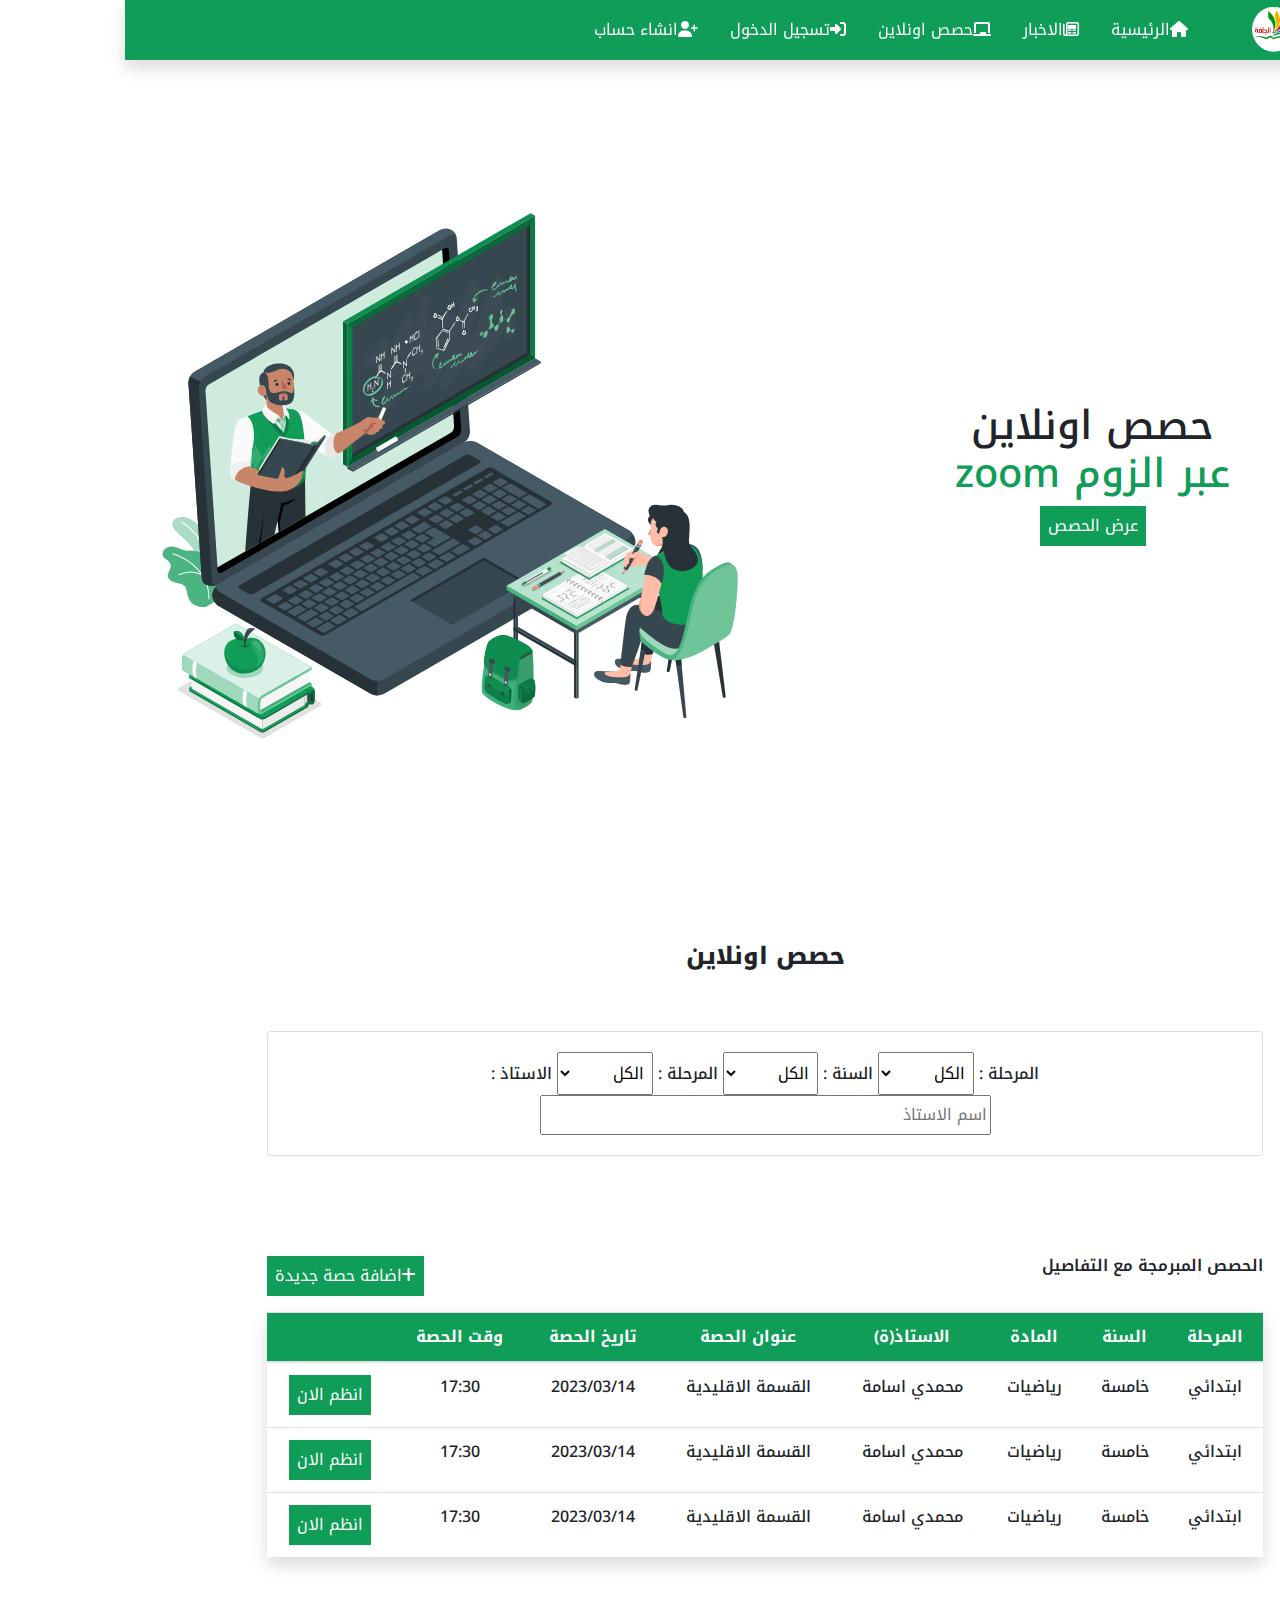
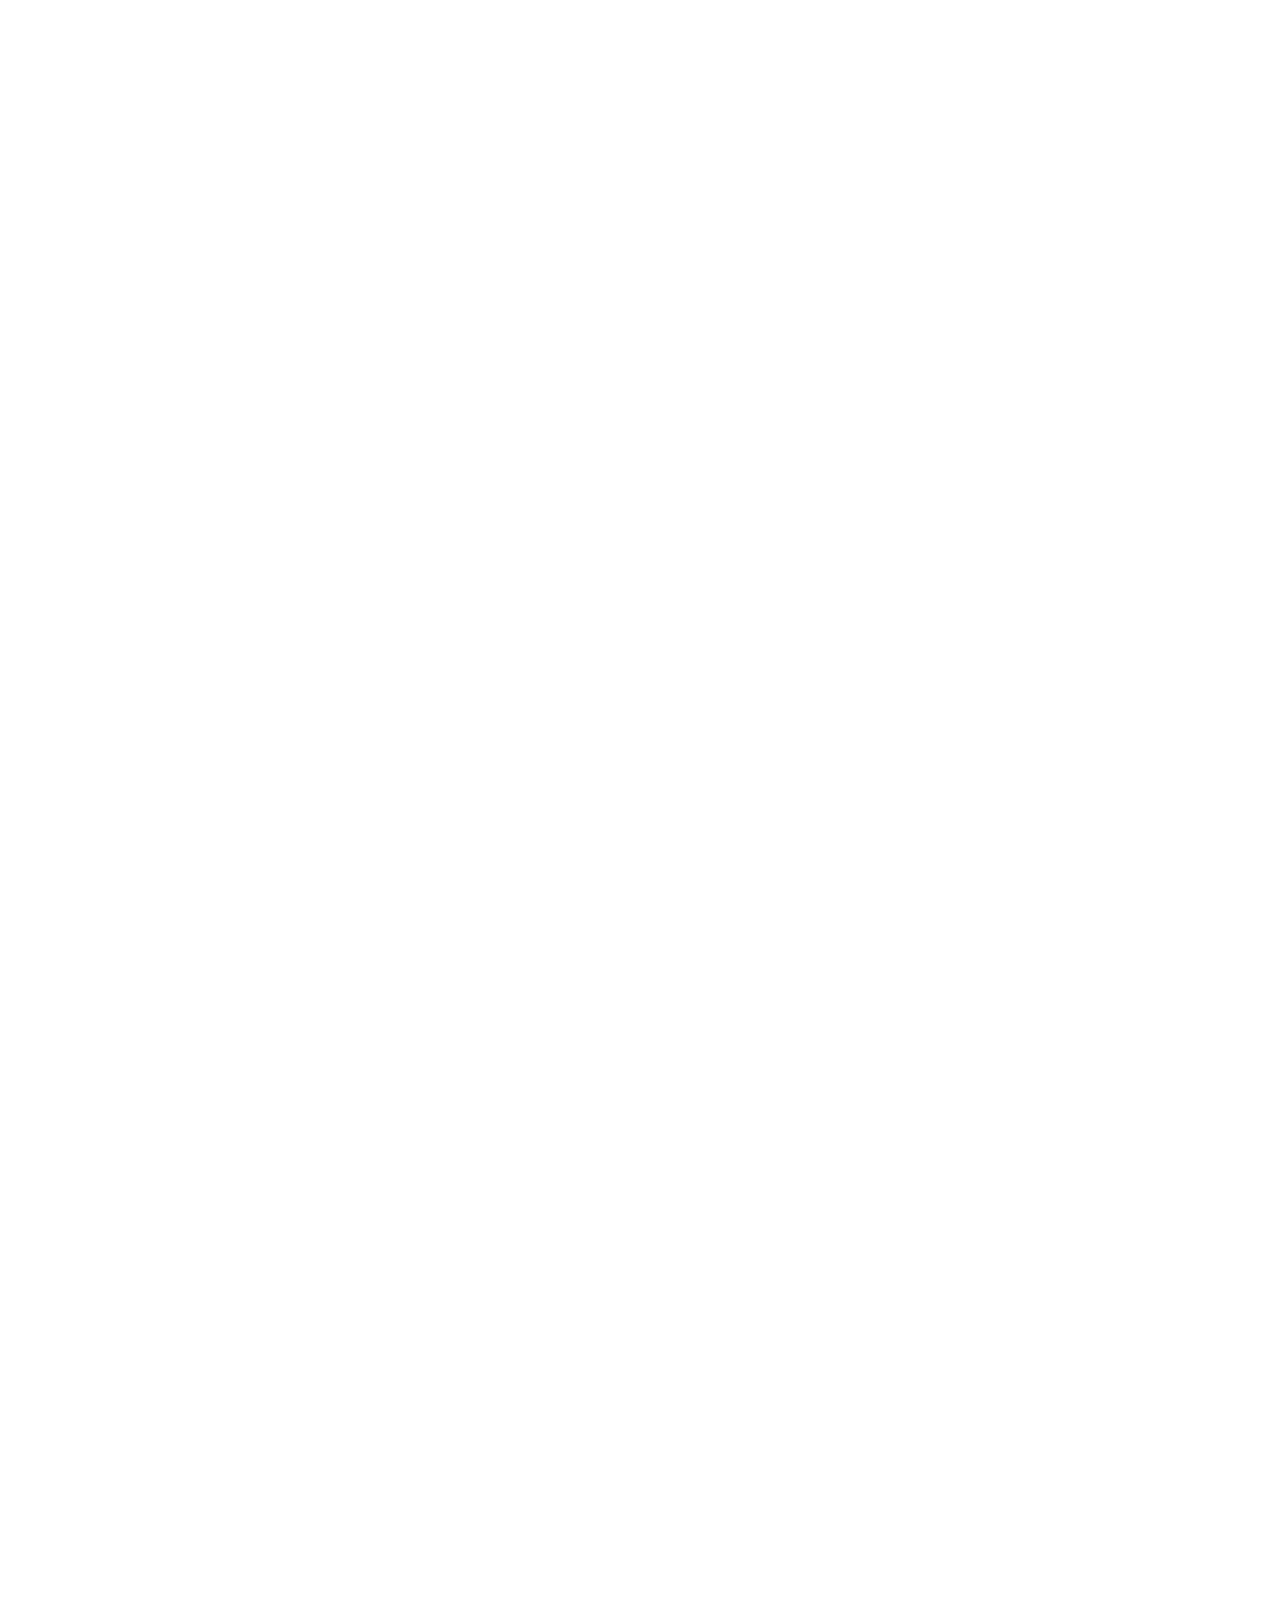
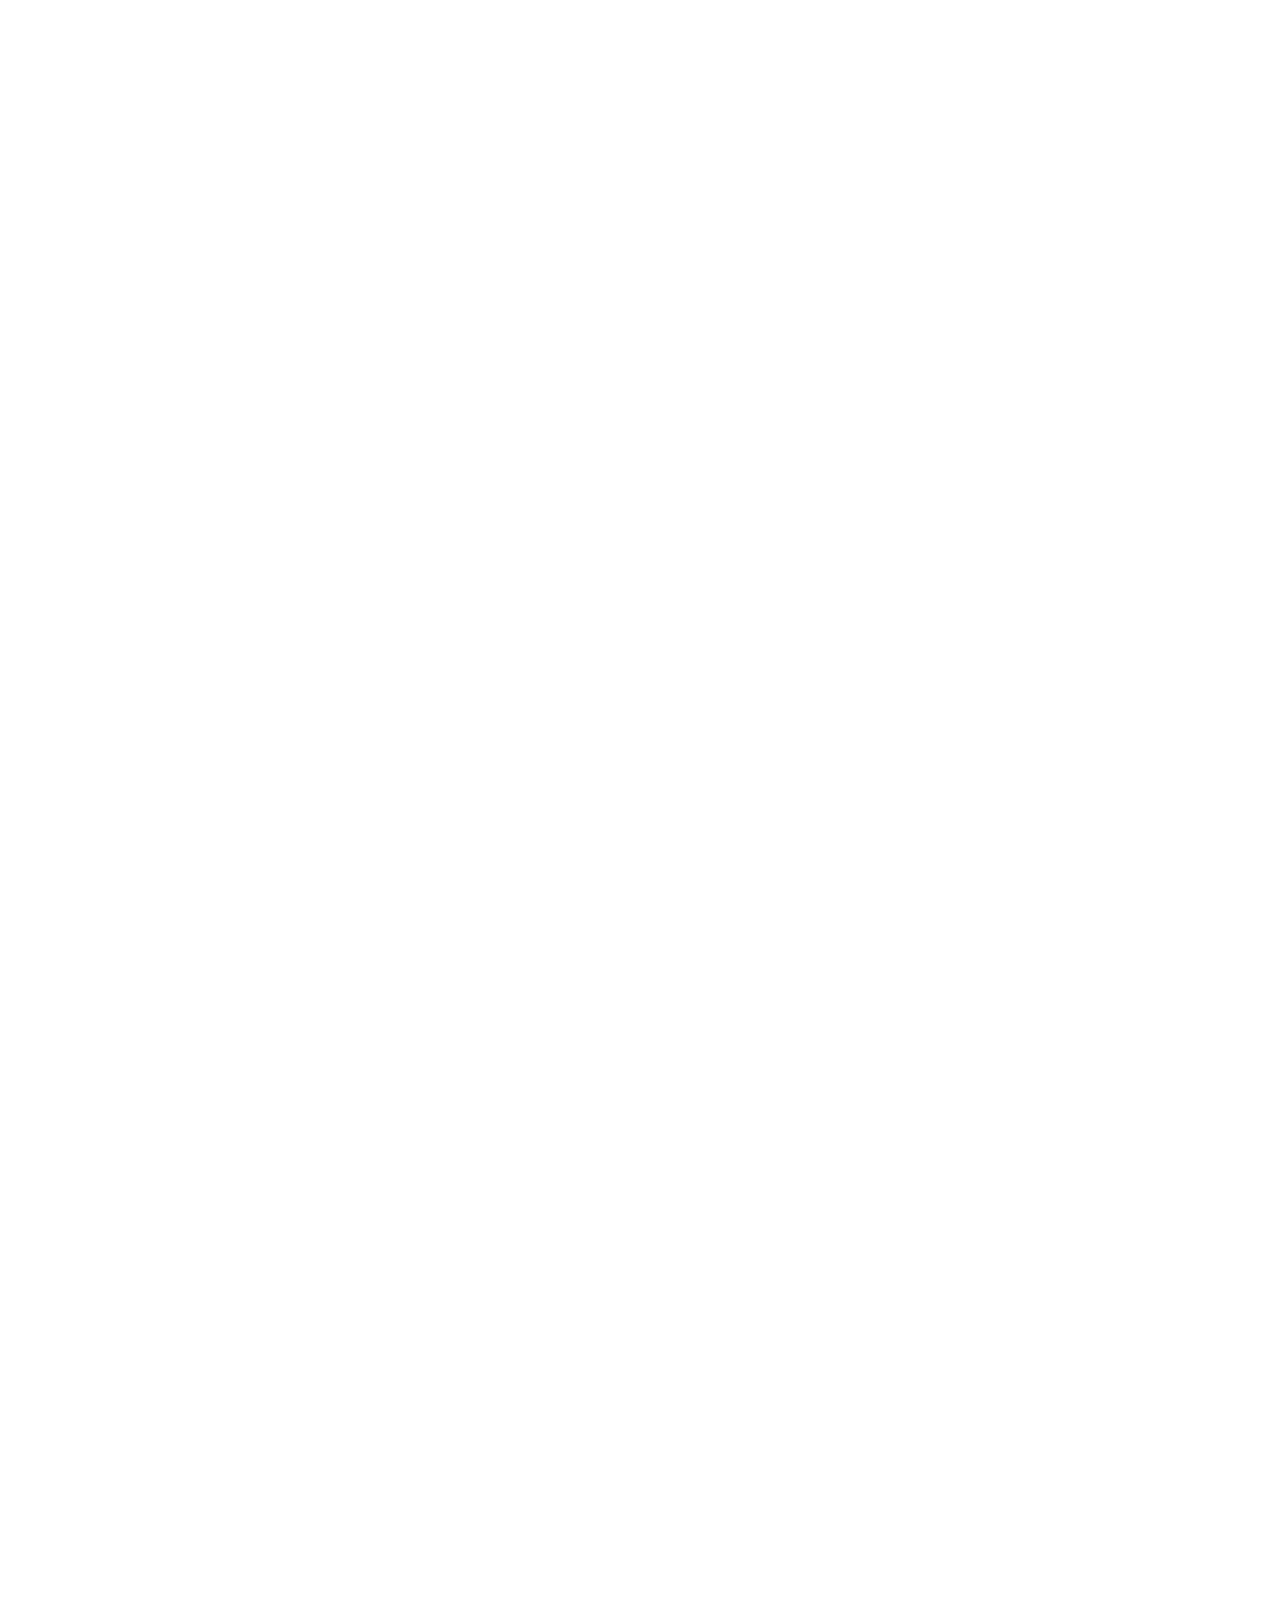
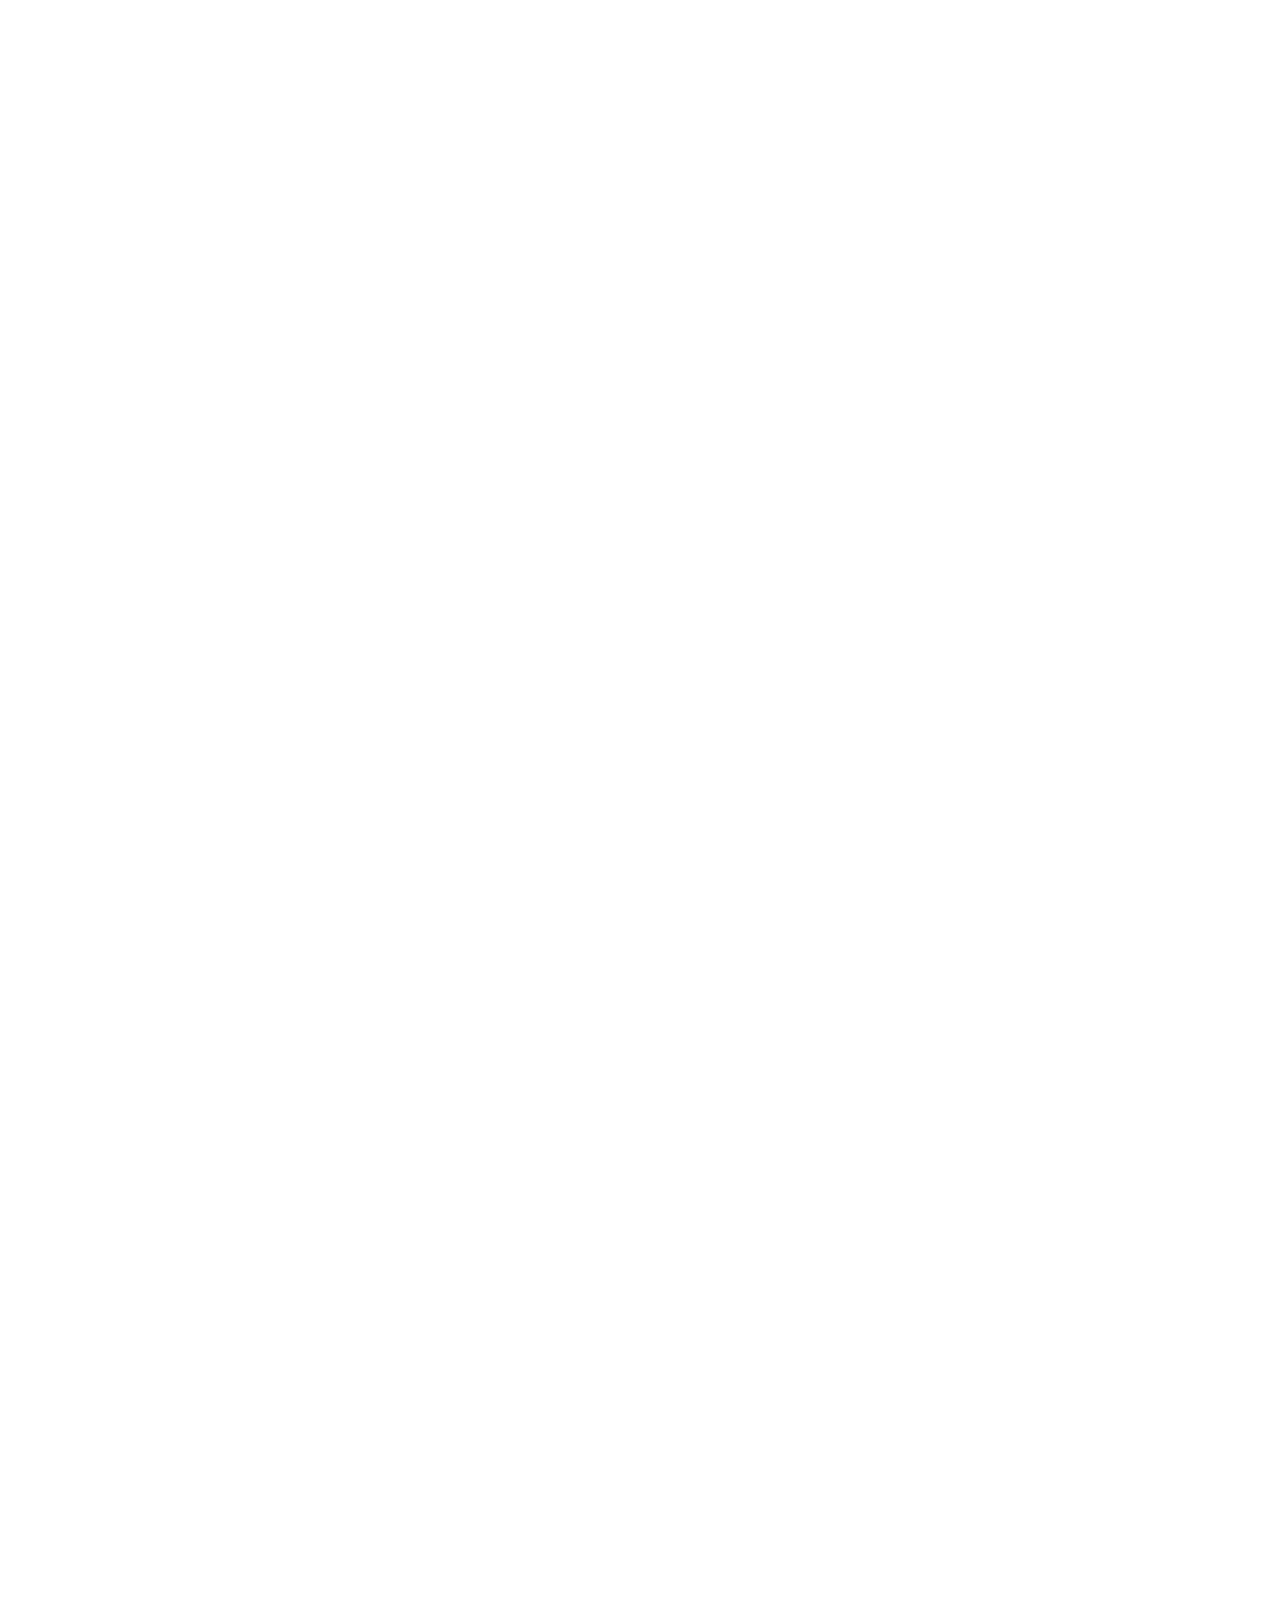
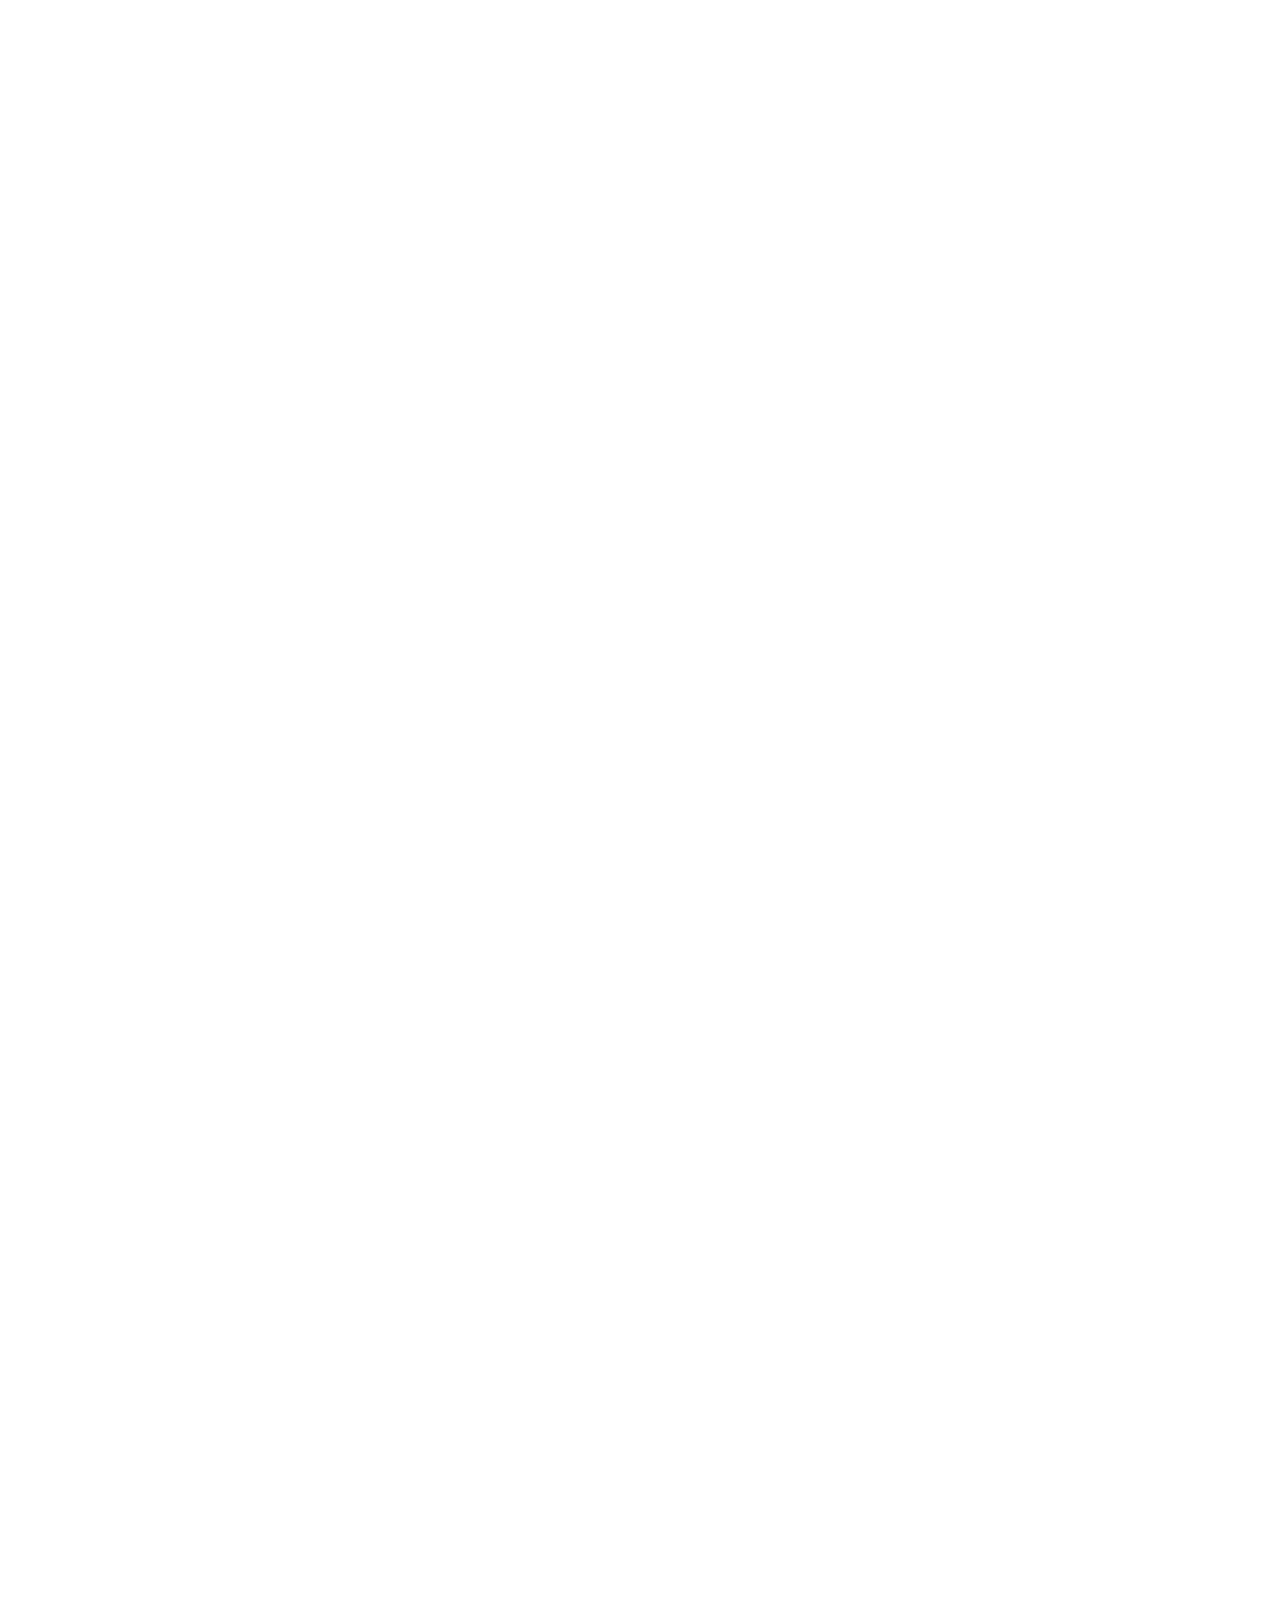
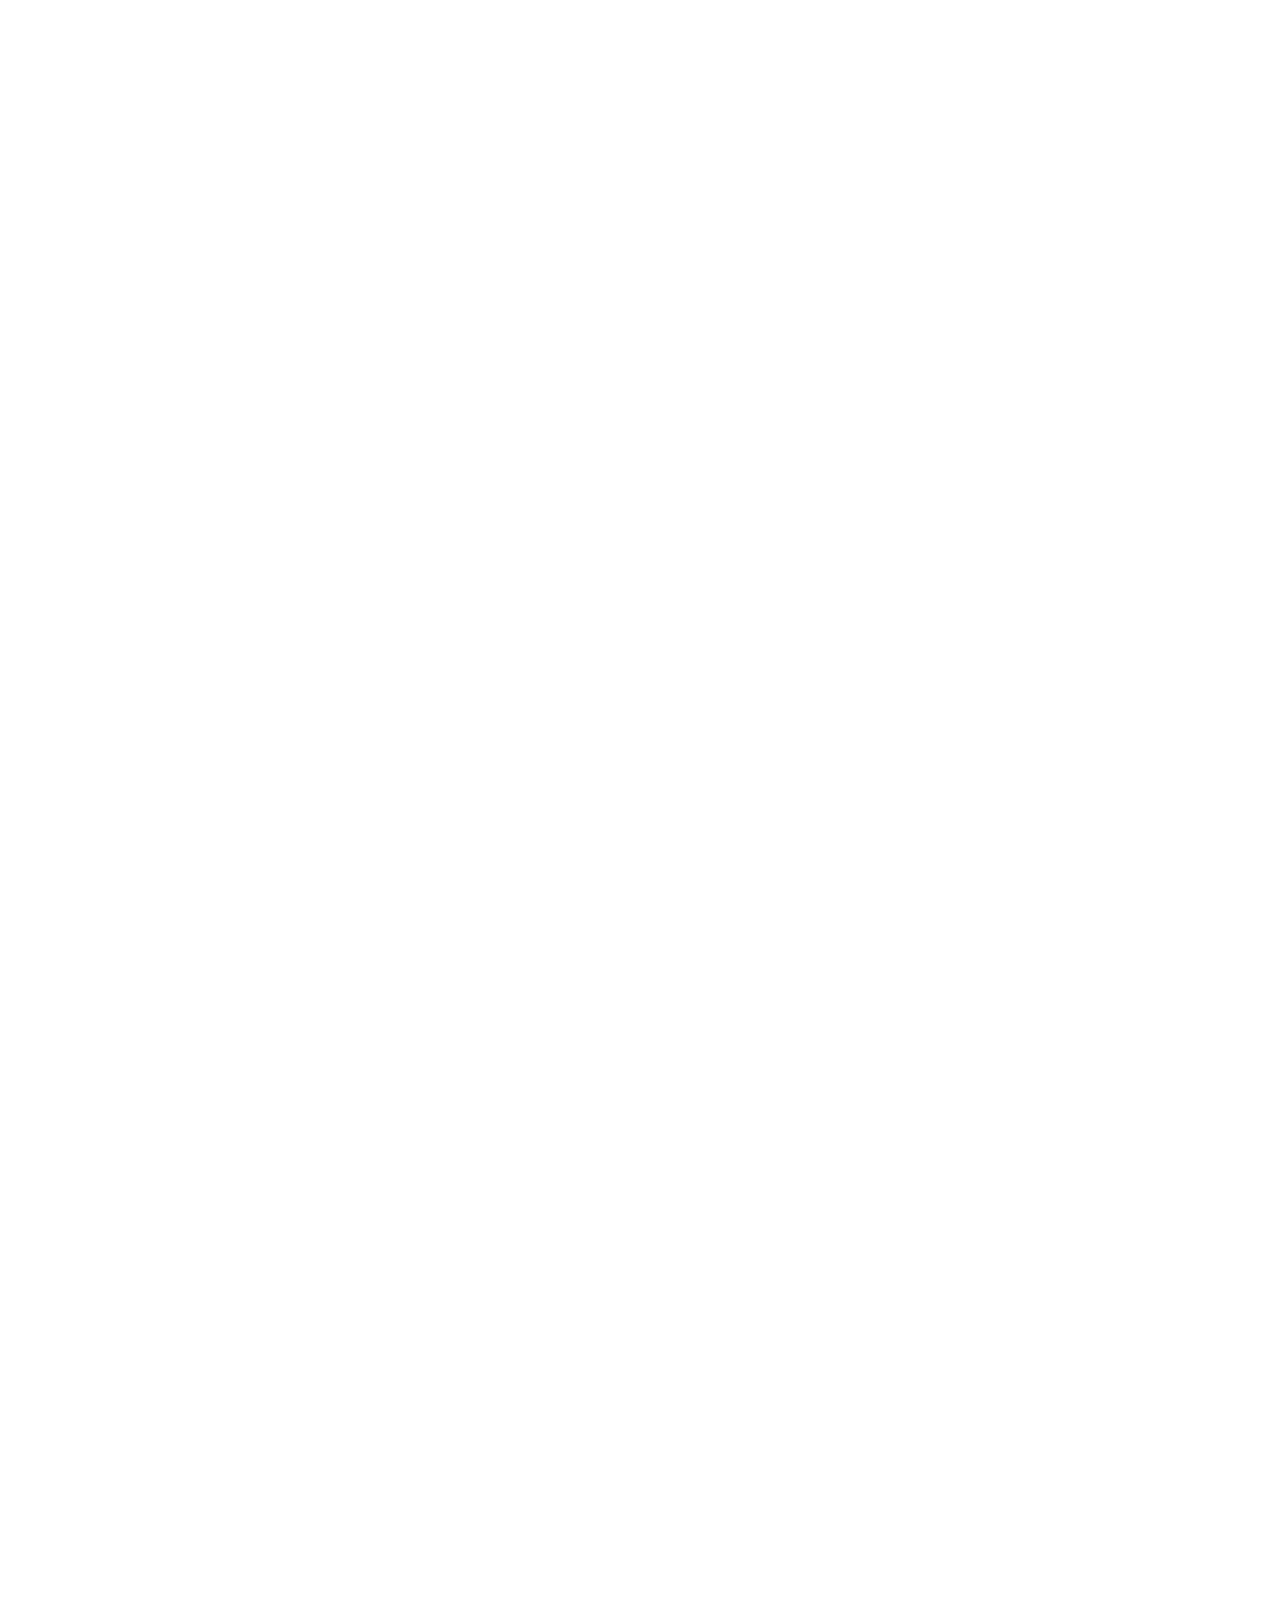
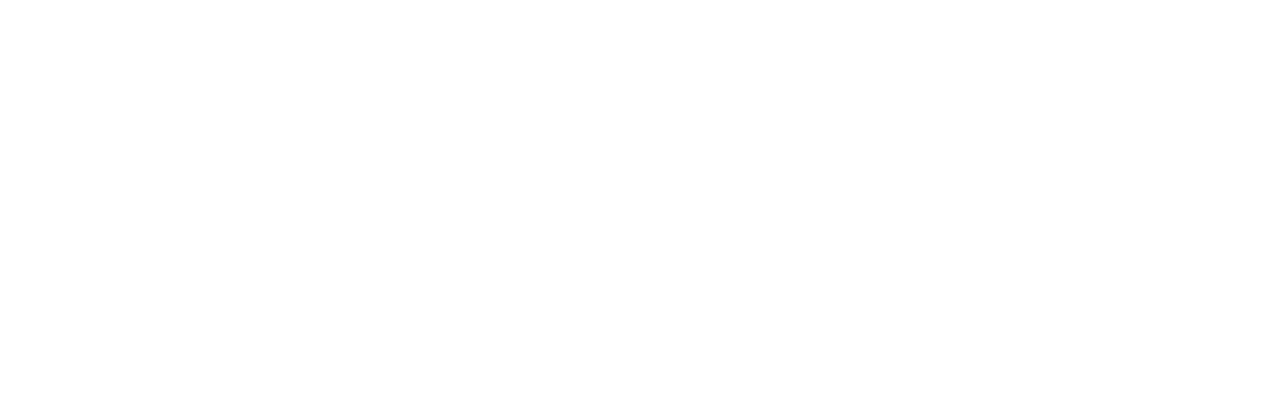
==== index.html @ d33f6993 "first commit" ====
<!DOCTYPE html>
<html dir="rtl" lang="ar">
<head>
    <meta charset="UTF-8">
    <meta http-equiv="X-UA-Compatible" content="IE=edge">
    <meta name="viewport" content="width=device-width, initial-scale=1.0">
    <title>تسجيل الدخول | الجلفة للدراسة</title>
    <link rel="stylesheet" href="css/bootstrap.min.css">
    <link rel="stylesheet" href="css/style.css">
    <link rel="stylesheet" href="css/all.min.css">
    <link rel="icon" href="img/logo-sm.png">
    <link rel="preconnect" href="https://fonts.googleapis.com">
    <link rel="preconnect" href="https://fonts.gstatic.com" crossorigin>
<link href="https://fonts.googleapis.com/css2?family=Noto+Kufi+Arabic:wght@300;400;600;700;800&family=Tilt+Neon&display=swap" rel="stylesheet">
    </head>
<body>

  <!--navbar-->
  <nav class="navbar navbar-expand-md sticky-top fixed-top shadow text-white">
    <div class="container">
      <a class="navbar-brand" href="#"><img src="img/logo-sm.png" width="60" height="50" alt="الجلفة للدراسة"></a>
      <button class="navbar-toggler" type="button" data-toggle="collapse" data-target="#navbarNav" aria-controls="navbarNav" aria-expanded="false" aria-label="Toggle navigation">
        <i class="fa-solid fa-bars"></i>
      </button>
      <div class="collapse navbar-collapse " id="navbarNav">
          <ul class="navbar-nav">
            <li class="nav-item active m-2">
                <a class="nav-link" href="#"><i class="fa-solid fa-house"></i>الرئيسية </a>
            </li>
            <li class="nav-item m-2">
                <a class="nav-link" href="#"><i class="fa-regular fa-newspaper"></i>الاخبار</a>
            </li>
            <li class="nav-item m-2">
                <a class="nav-link" href="index.html"><i class="fa-solid fa-chalkboard"></i>حصص اونلاين</a>
            </li>
            <li class="nav-item m-2">
                <a class="nav-link" href="#"><i class="fa-solid fa-right-to-bracket"></i>تسجيل الدخول</a>
            </li>
            <li class="nav-item m-2">
                <a class="nav-link" href="#"><i class="fa-solid fa-user-plus"></i>انشاء حساب</a>
            </li>   
          </ul>
      </div>
    </div>
  </nav>
  
  <!--firt-page-->  
  <div class="online-corses">
    <div class="row">
      <div class="content col-md-6 text-center">
        <h1>حصص اونلاين <br><span>عبر الزوم zoom</span></h1>
        <h4></h4>
        <button class="btn">عرض الحصص</button>
      </div>
      <div class="image col-md-6">
        <img src="img/Online learning-amico (2).svg" alt="">
      </div>
    </div>
  </div>


<!--Zoom class schedule-->  
  <div class="container bg-white col-xl-10 col-sm-12">
    <div class="container">
      <br>
       <!-- <div class="v">
          <label for="type" class="bold">المرحلة :</label>
        <div class="dropdown">
      <a class="btn btn-secondary dropdown-toggle" href="#" role="button" id="dropdownMenuLink" data-toggle="dropdown" aria-haspopup="true" aria-expanded="false">
        المرحلة :
      </a>
      <div class="dropdown-menu" aria-labelledby="dropdownMenuLink">
        <a class="dropdown-item" href="#">ابتدائي</a>
        <a class="dropdown-item" href="#">متوسط</a>
        <a class="dropdown-item" href="#">ثانوي</a>
      </div>
        </div>
        </div>
        <label for="type" class="bold">السنة :</label>
        <div class="dropdown">
      <a class="btn btn-secondary dropdown-toggle" href="#" role="button" id="dropdownMenuLink" data-toggle="dropdown" aria-haspopup="true" aria-expanded="false">
        السنة
      </a>
      <div class="dropdown-menu" aria-labelledby="dropdownMenuLink">
        <a class="dropdown-item" href="#">اولى</a>
        <a class="dropdown-item" href="#">ثانية</a>
        <a class="dropdown-item" href="#">ثالثة</a>
        <a class="dropdown-item" href="#">رابعة</a>
        <a class="dropdown-item" href="#">خامسة</a>
      </div>
        </div>
        <label for="type" class="bold">المادة :</label>
       <div class="dropdown">
      <a class="btn btn-secondary dropdown-toggle" href="#" role="button" id="dropdownMenuLink" data-toggle="dropdown" aria-haspopup="true" aria-expanded="false">
        المادة
      </a>
      <div class="dropdown-menu" aria-labelledby="dropdownMenuLink">
        <a class="dropdown-item" href="#">لغة عربية</a>
        <a class="dropdown-item" href="#">رياضيات</a>
        <a class="dropdown-item" href="#">علوم طبيعية</a>
        <a class="dropdown-item" href="#">فيزياء</a>
        <a class="dropdown-item" href="#">فرنسية</a>
        <a class="dropdown-item" href="#">انجليزية</a>
        <a class="dropdown-item" href="#">اجتماعيات</a>
        <a class="dropdown-item" href="#">تربية اسلامية</a>
        <a class="dropdown-item" href="#">تربية مدنية</a>
        <a class="dropdown-item" href="#">اعلام الي</a>
        <a class="dropdown-item" href="#">رسم</a>
        <a class="dropdown-item" href="#">موسيقى</a>
      </div>-->
       <div class="filter">
      <h4 class="title text-center">حصص اونلاين</h4>
  <div class="card card-no-hover text-center no-shadow border-green">
    <div class="card-body">
      <label class="bold" for="type">المرحلة :</label><!--dropup-->
      <select class="dropdown bootstrap-select  p-1" style="width: 10%;">
        <option value="all" selected>الكل</option>
        <option value="1">ابتدائي</option>
        <option value="2">متوسط</option>
        <option value="3">ثانوي</option>
      </select>
      <label class="bold" for="type">السنة :</label>
      <select class="dropdown bootstrap-select dropup p-1" style="width: 10%;">
        <option value="all" selected>الكل</option>
        <option value="1">اولى</option>
        <option value="2">ثانية</option>
        <option value="3">ثالثة</option>
        <option value="4">رابعة</option>
        <option value="5">خامسة</option>
      </select>
      <label class="bold" for="type">المرحلة :</label>
      <select class="dropdown bootstrap-select dropup p-1" style="width: 10%;">
        <option value="all" selected>الكل</option>
        <option value="1">لغة عربية</option>
        <option value="2">رياضيات</option>
        <option value="3">علوم طبيعية</option>
        <option value="">علوم فيزيائية</option>
        <option value="">لغة فرنسية</option>
        <option value="">لغة انجليزية</option>
        <option value="">اجتماعيات</option>
        <option value="">علوم اسلامية</option>
        <option value="">تربية مدنية</option>
        <option value="">اعلام الي</option>  
        <option value="">موسيقى</option>
        <option value="">رسم</option>
      </select>
      <label for="type">الاستاذ :</label>
      <input type="text" name="name" id="" placeholder="اسم الاستاذ" style="height: 40px;";>
    </div>
  </div>
 
  
  <div class="t-table justify-content-between">
     <h6 class="title2">الحصص المبرمجة مع التفاصيل</h6> 
     <a href="zoom-class.html"> <button class="btn" id="#btn"><i class="fa-solid fa-plus"></i>اضافة حصة جديدة</button></a>
  </div>
  <table class="table table-hover shadow text-center">
      <thead>
      <tr class="df">
        <th scope="col">المرحلة</th>
        <th scope="col">السنة</th>
        <th scope="col">المادة</th>
        <th scope="col">الاستاذ(ة)</th>
        <th scope="col">عنوان الحصة</th>
        <th scope="col">تاريخ الحصة</th>
        <th scope="col">وقت الحصة</th>
        <th scope="col"></th>
      </tr>
    </thead>
    <tbody>
      <tr>
        <td>ابتدائي</td>
        <td>خامسة</td>
        <td>رياضيات</td>
        <td>محمدي اسامة</td>
        <td>القسمة الاقليدية</td>
        <td>2023/03/14</td>
        <td>17:30</td>
        <td><button class="btn">انظم الان</button></td>
      </tr>
      <tr>
          <td>ابتدائي</td>
          <td>خامسة</td>
          <td>رياضيات</td>
          <td>محمدي اسامة</td>
          <td>القسمة الاقليدية</td>
          <td>2023/03/14</td>
          <td>17:30</td>
          <td><button class="btn">انظم الان</button></td>
      </tr>
      <tr>
        <td>ابتدائي</td>
        <td>خامسة</td>
        <td>رياضيات</td>
        <td>محمدي اسامة</td>
        <td>القسمة الاقليدية</td>
        <td>2023/03/14</td>
        <td>17:30</td>
        <td><button class="btn">انظم الان</button></td>
    </tr>
    </tbody>
  </table>
</div>
</div>




  <!--custom js file-->
    <script src="js/jquery-3.3.1.min.js"></script>
    <script src="js/popper.min.js"></script>
    <script src="js/bootstrap.min.js"></script>
</body>
</html>
---- css/style.css ----
:root{
    --main-color: rgb(15,157,88);
    
}

html,body{
    font-family: 'Noto Kufi Arabic', sans-serif;
   /* background-color:  rgb(236, 235, 235);*/
    font-size: 1rem;
    box-sizing: border-box;
    height: 10000px;
    scrollbar-color: var(--main-color);
    direction:rtl;
}


/*navbar*/

.navbar{
    background-color: var(--main-color);
    padding: 0;
}
.navbar .navbar-nav .nav-link{
    color: white;
    
}
.navbar .navbar-toggler{
    color: white;
    border-color: var(--main-color);
}
.navbar .navbar-toggler:focus{
    box-shadow: none;
}



.df{
    background-color: var(--main-color);
    color: white;
}

/*button*/
.btn{
    background-color: var(--main-color);
    text-align: center;
    color: white;
    padding: 7px;
    border-radius: 0%;
}
.btn:hover{
    color: white;
}


.t-table{
    display:flex;
    margin-bottom: 16px;
    margin-top: 100px;
}

.filter{
    text-align: right;
    font-weight: 500;
    padding-left: 5px;
    padding-right:5px ;
    min-height: calc(100vh - 72px);
}
.title{
    margin-top: 30px;
    margin-bottom: 40px;
    font-weight: 800;
}
.title2{
    font-weight: 600;
}
.card{
    margin-top: 60px;
}
.online-corses .row{
    background-color: white;
    min-height: calc(100vh - 72px);
    align-items: center;
}   
.form{
    text-align: right;
    
} 

span{
    color: var(--main-color);
}
.online-corses .row .image img{
    width: 600px;
    margin-left: 150px;
}
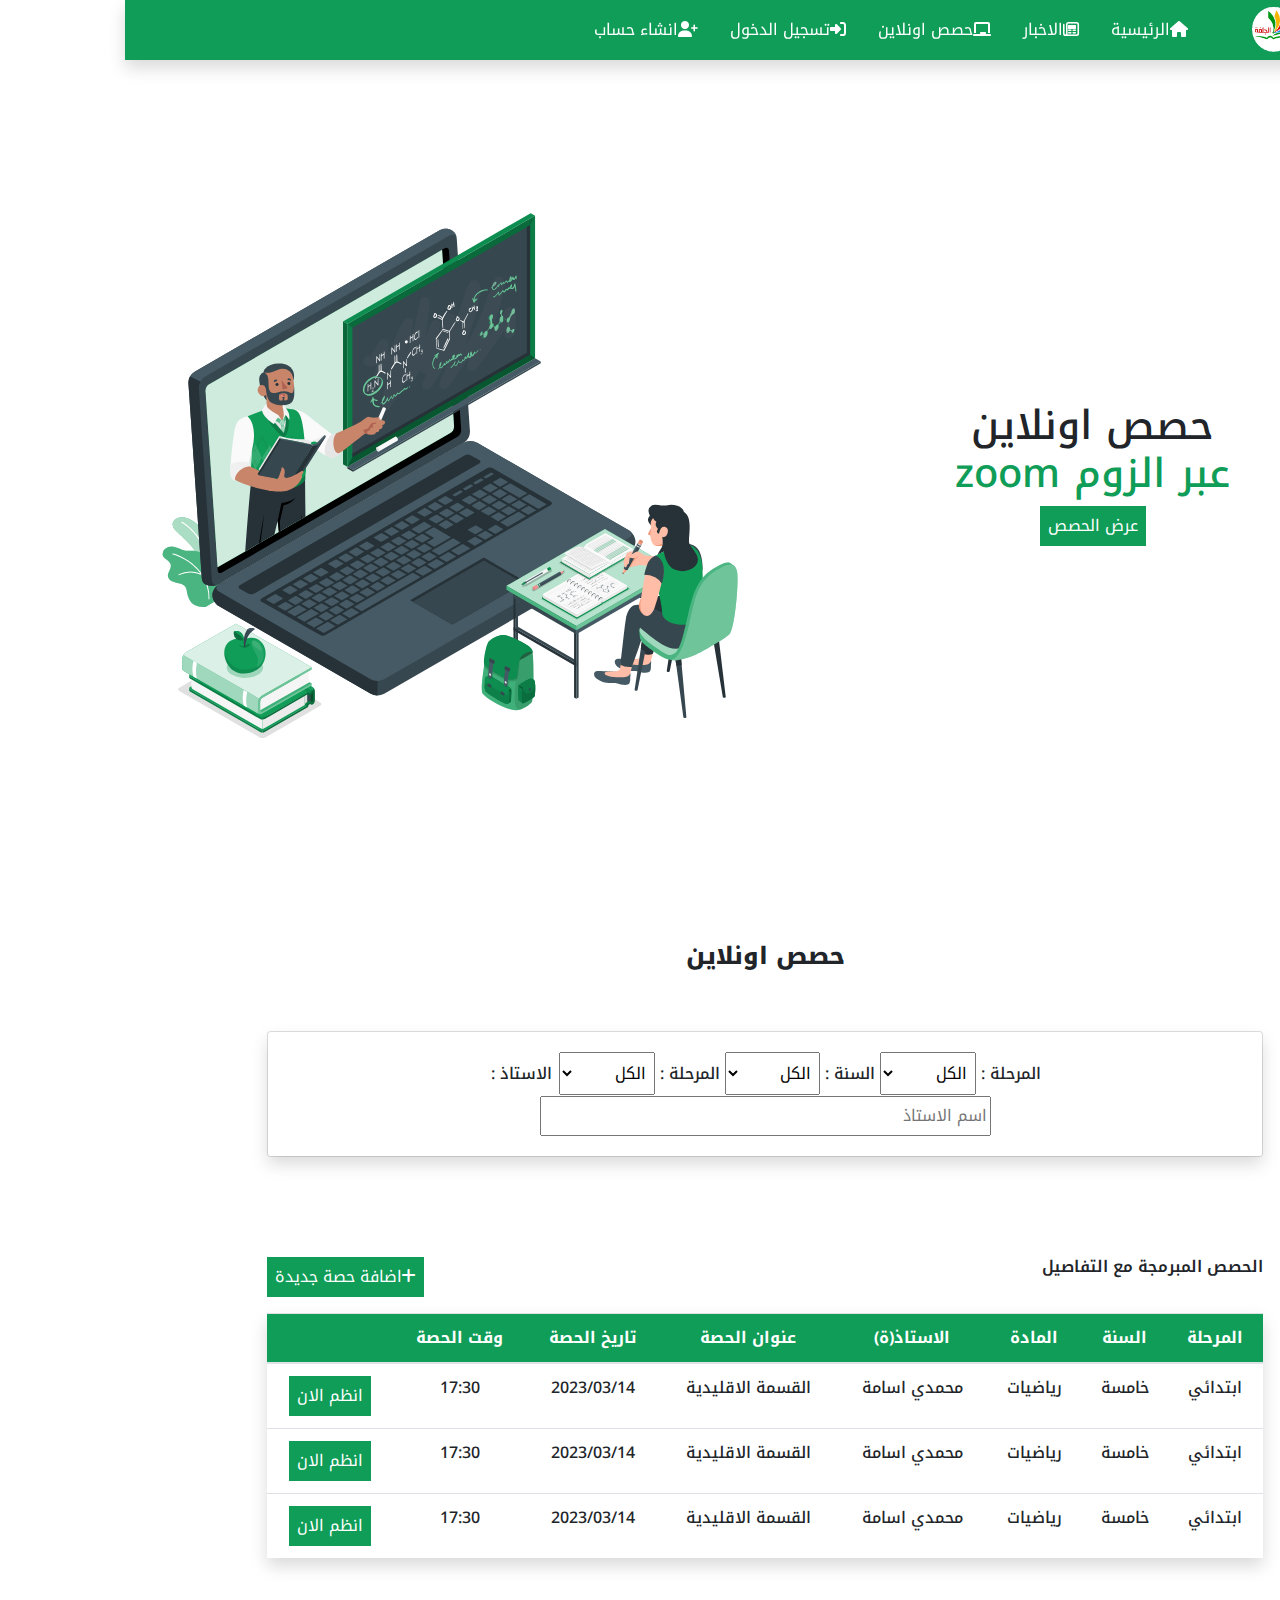
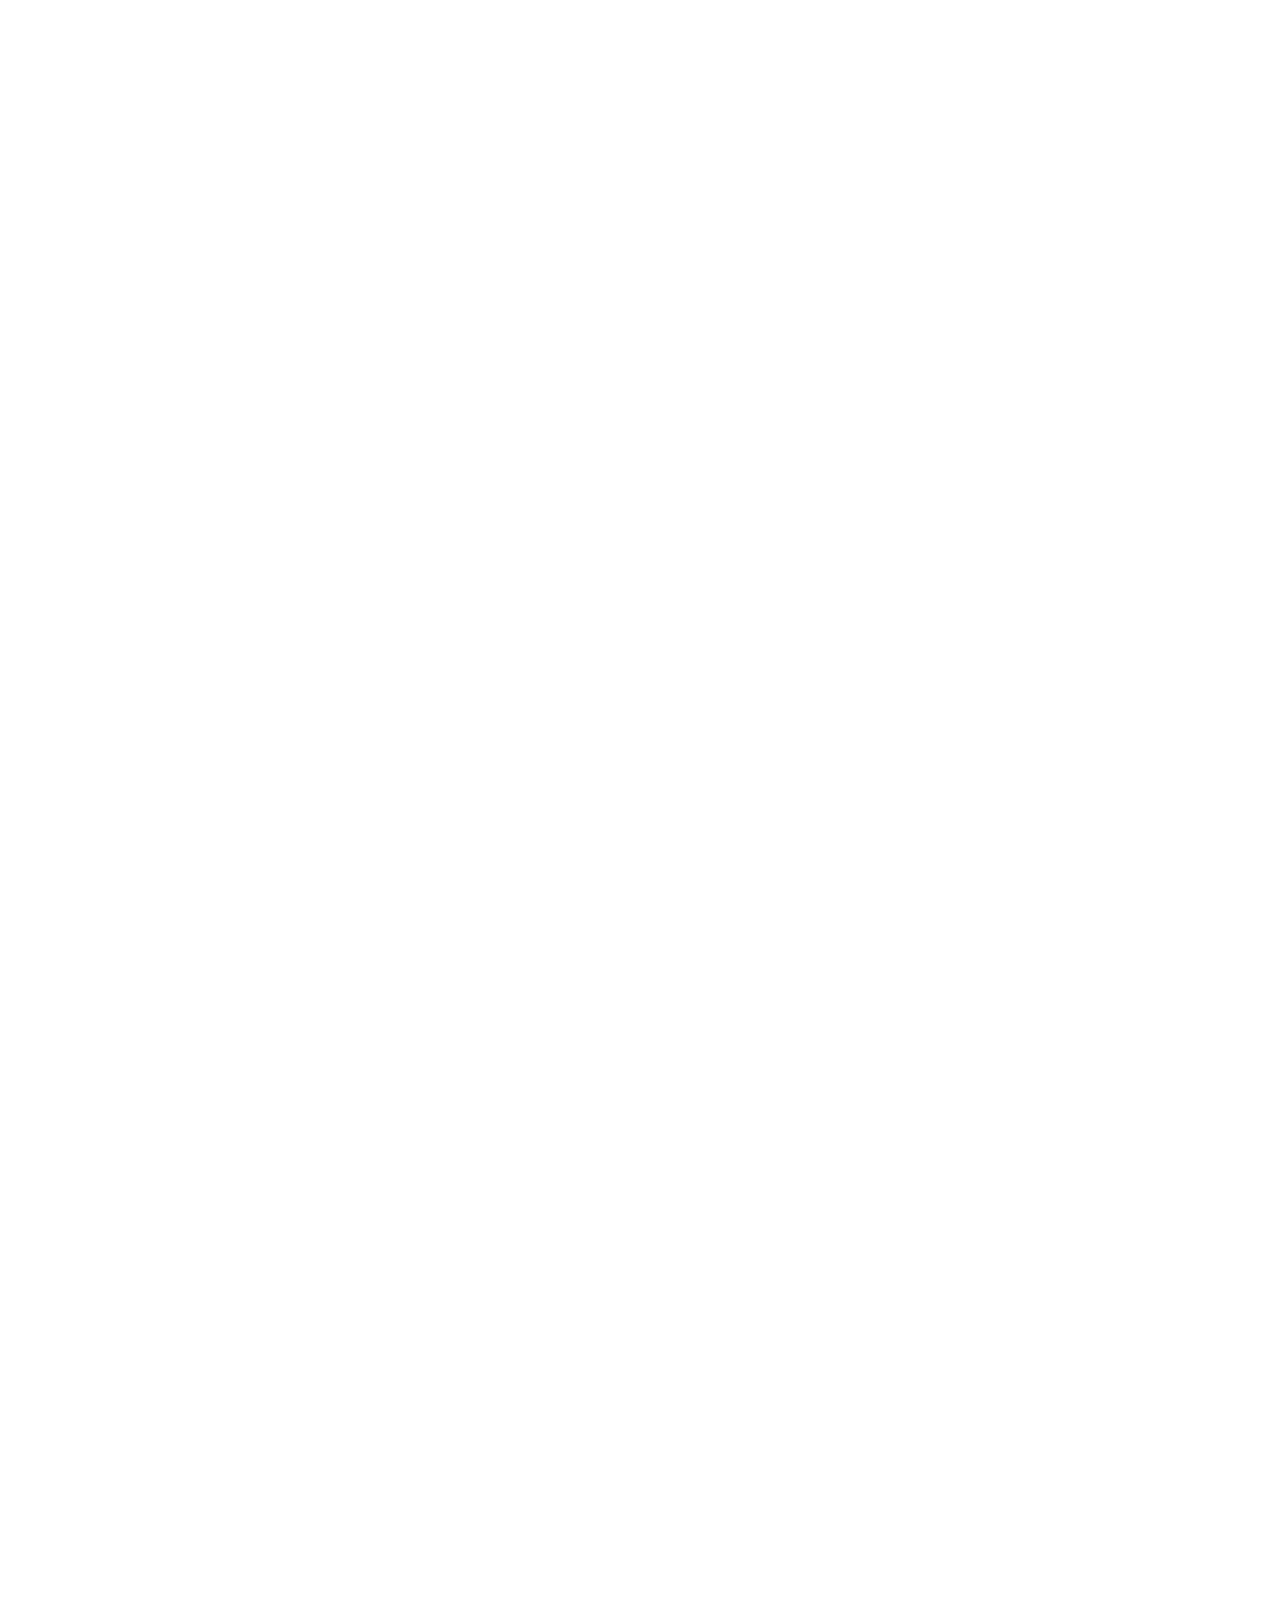
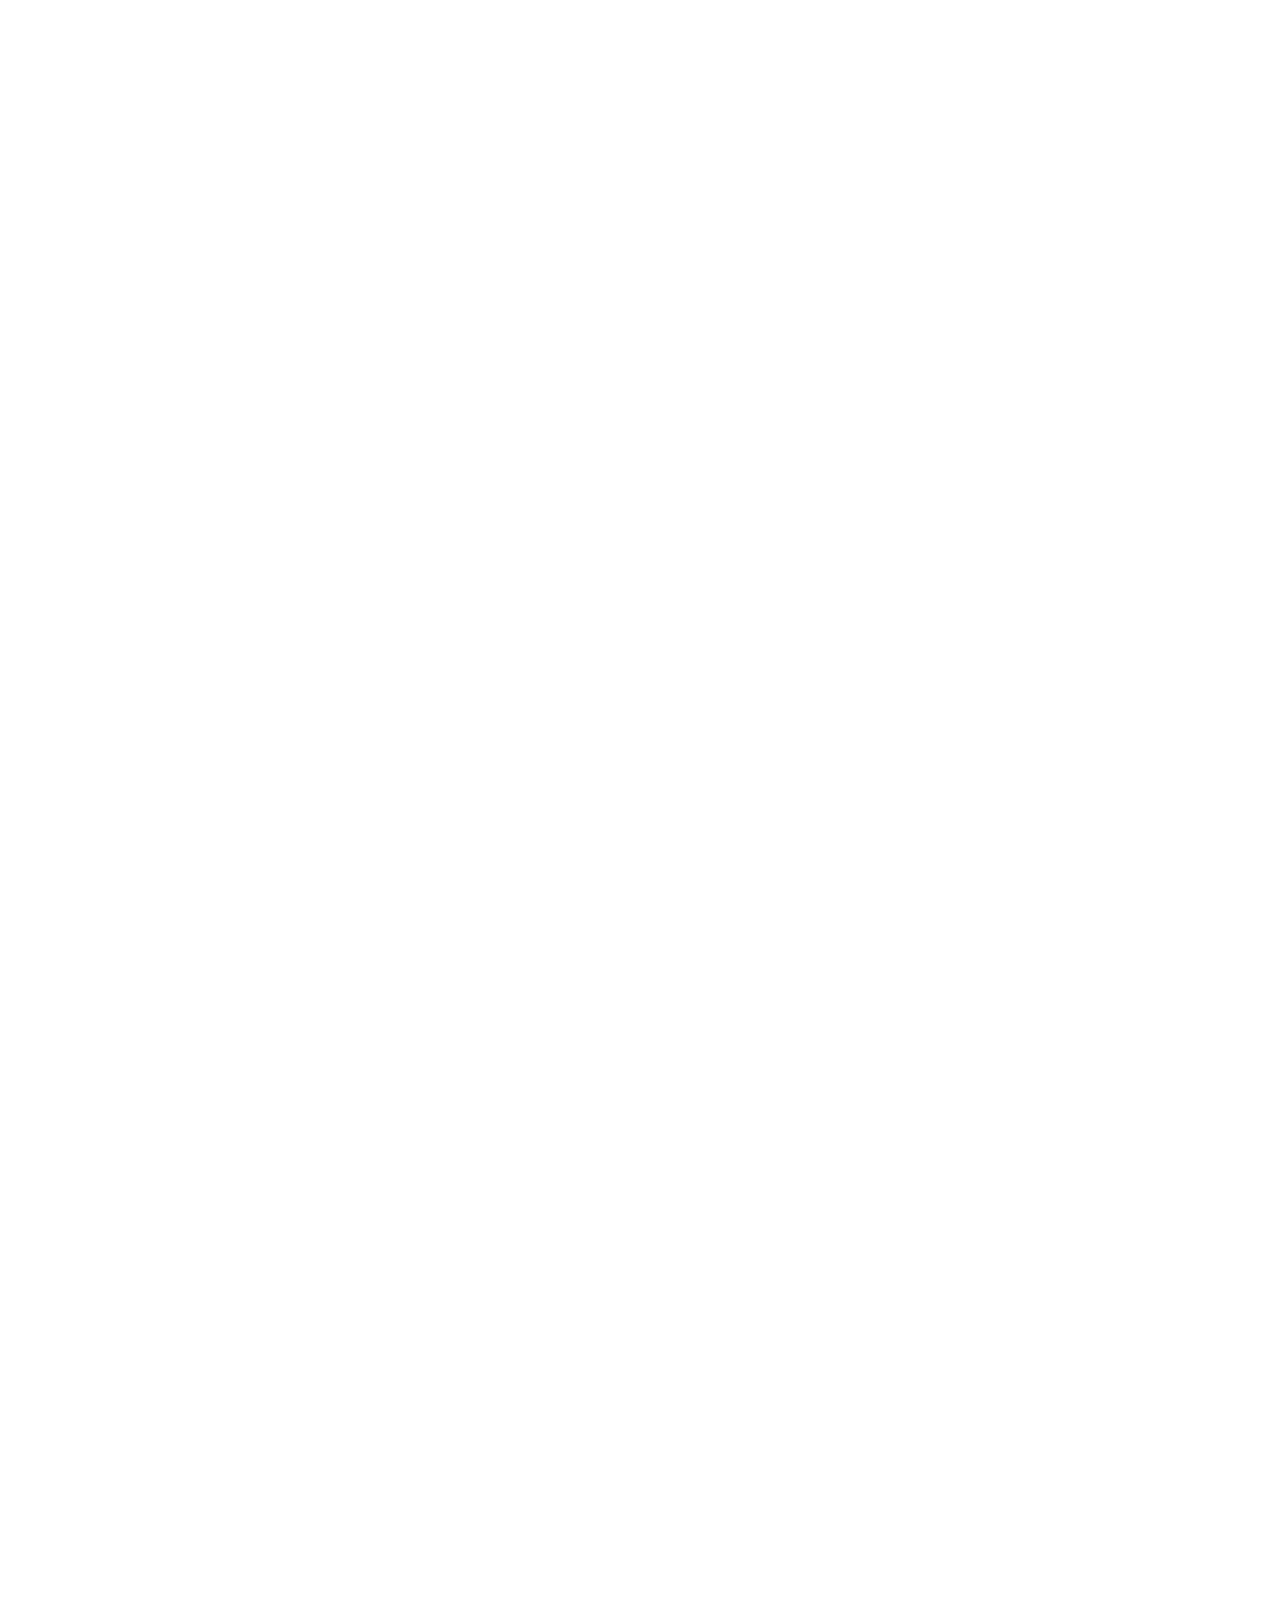
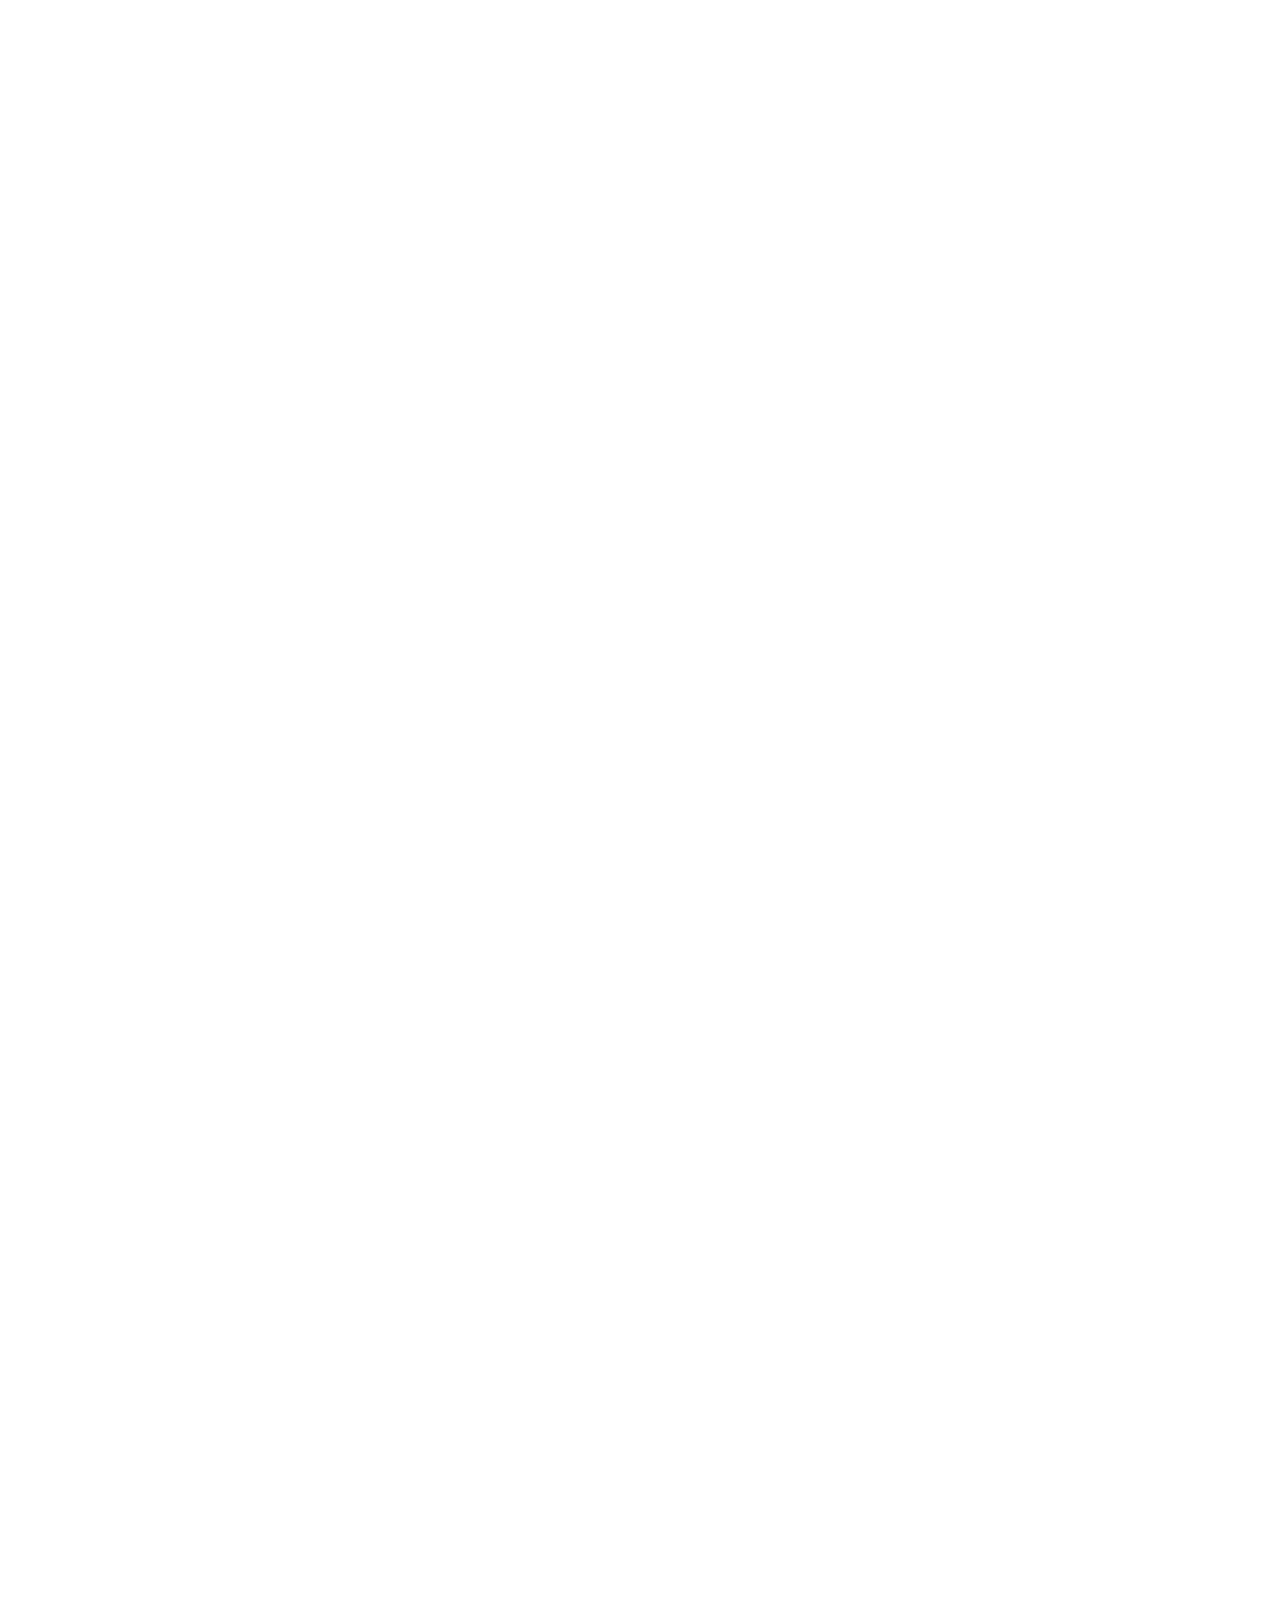
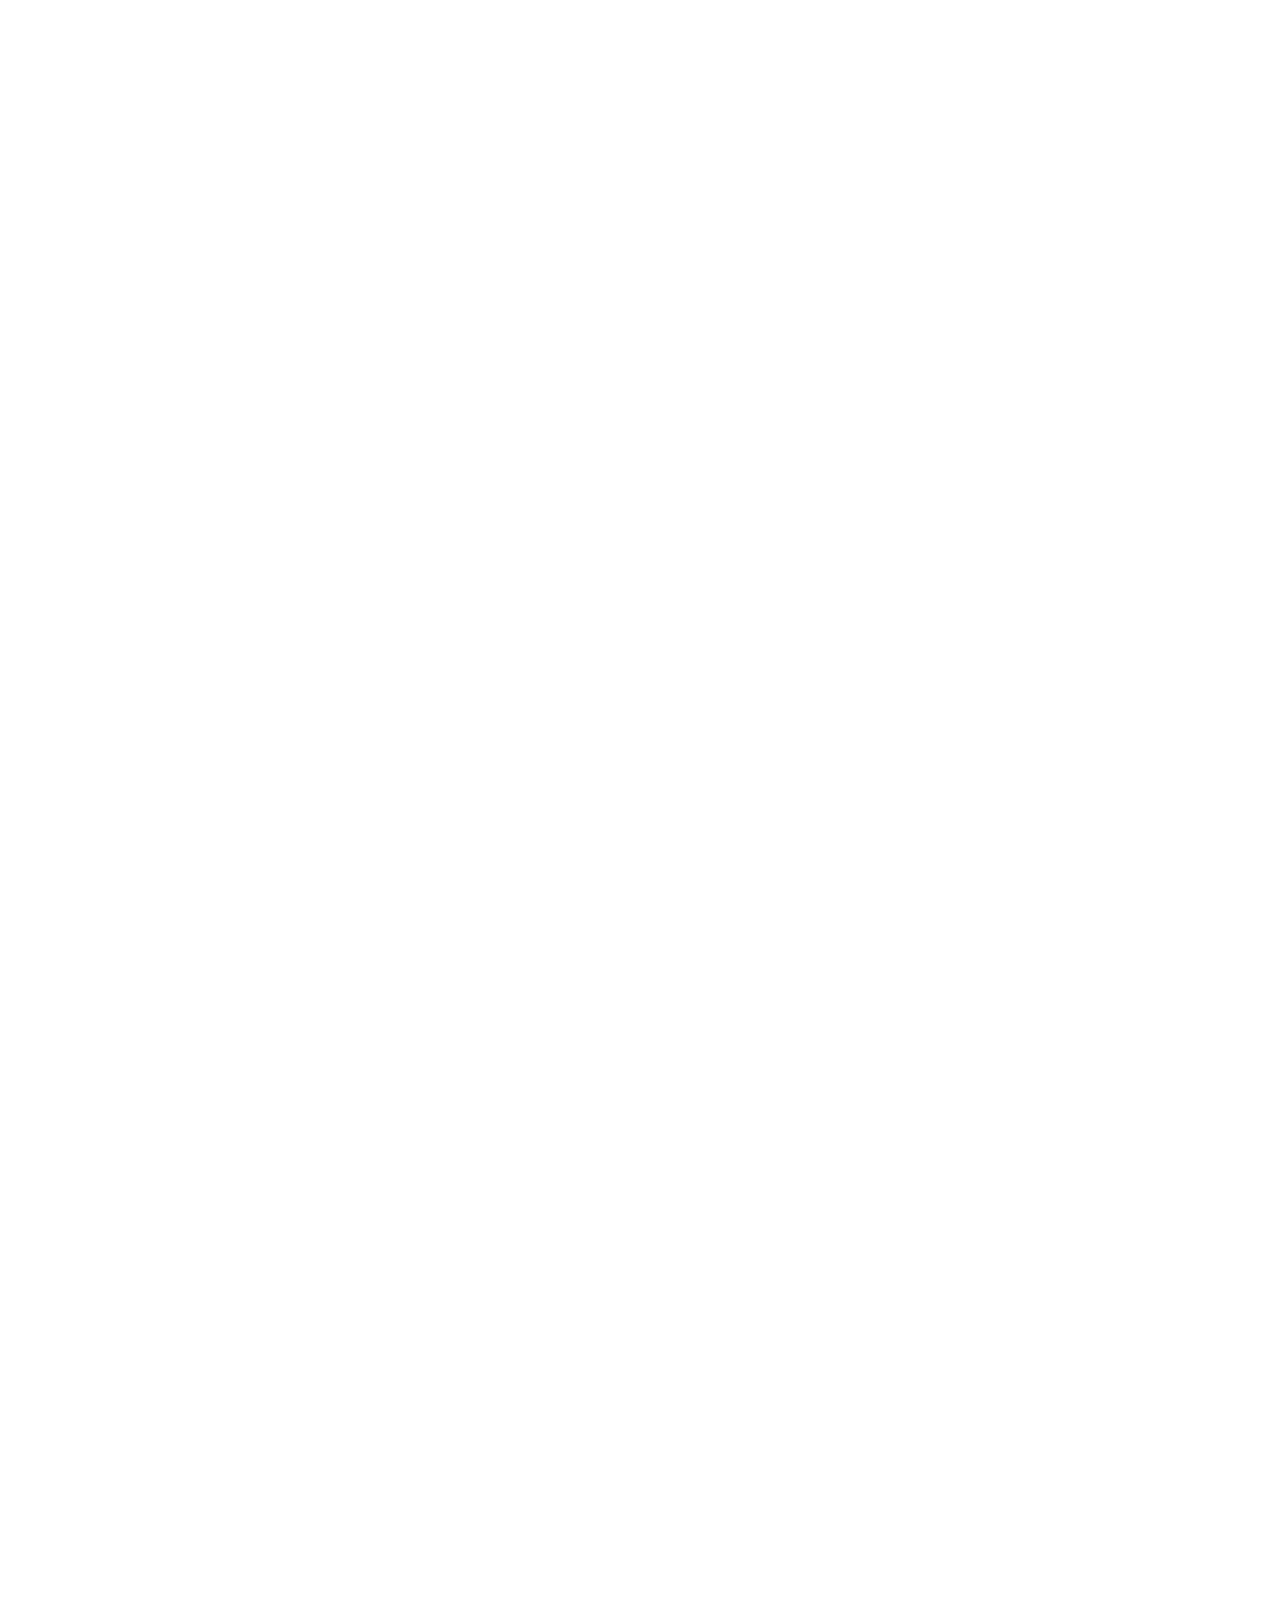
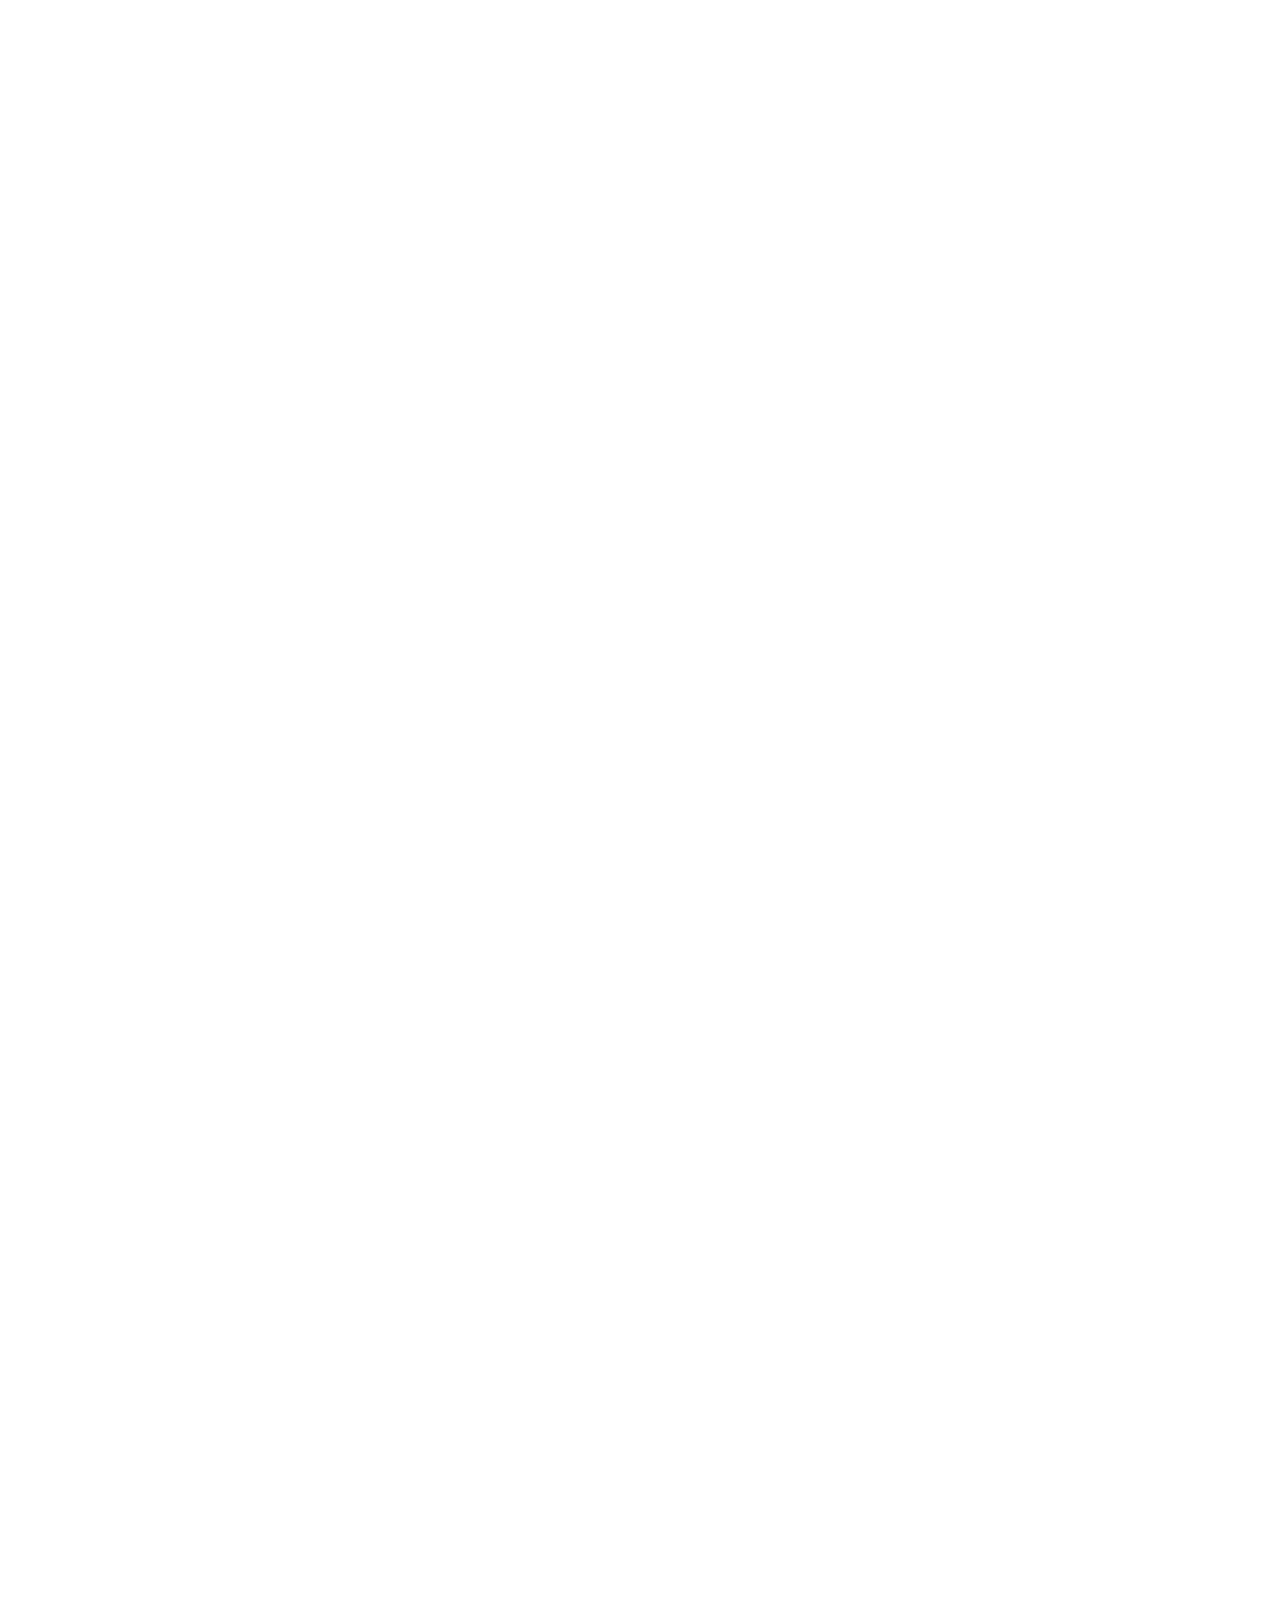
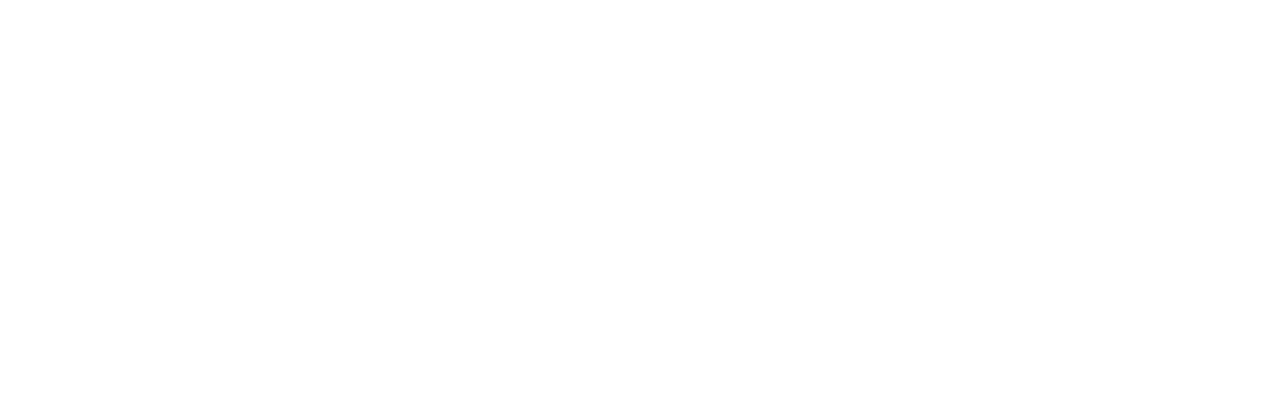
==== commit 0332fbe9: "add element" ====
--- a/index.html
+++ b/index.html
@@ -14,7 +14,7 @@
 <link href="https://fonts.googleapis.com/css2?family=Noto+Kufi+Arabic:wght@300;400;600;700;800&family=Tilt+Neon&display=swap" rel="stylesheet">
     </head>
 <body>
-
+  
   <!--navbar-->
   <nav class="navbar navbar-expand-md sticky-top fixed-top shadow text-white">
     <div class="container">
@@ -108,19 +108,20 @@
         <a class="dropdown-item" href="#">رسم</a>
         <a class="dropdown-item" href="#">موسيقى</a>
       </div>-->
+      <h4 class="title text-center">حصص اونلاين</h4>
        <div class="filter">
-      <h4 class="title text-center">حصص اونلاين</h4>
+      
   <div class="card card-no-hover text-center no-shadow border-green">
-    <div class="card-body">
-      <label class="bold" for="type">المرحلة :</label><!--dropup-->
-      <select class="dropdown bootstrap-select  p-1" style="width: 10%;">
-        <option value="all" selected>الكل</option>
-        <option value="1">ابتدائي</option>
-        <option value="2">متوسط</option>
-        <option value="3">ثانوي</option>
-      </select>
-      <label class="bold" for="type">السنة :</label>
-      <select class="dropdown bootstrap-select dropup p-1" style="width: 10%;">
+    <div class="card-body shadow">
+        <label class="bold" for="type">المرحلة :</label><!--dropup-->
+        <select class="dropdown bootstrap-select  p-1" style="width: 10%;">
+          <option value="all" selected>الكل</option>
+          <option value="1">ابتدائي</option>
+          <option value="2">متوسط</option>
+          <option value="3">ثانوي</option>
+        </select>
+        <label class="bold" for="type">السنة :</label>
+        <select class="dropdown bootstrap-select dropup p-1" style="width: 10%;">
         <option value="all" selected>الكل</option>
         <option value="1">اولى</option>
         <option value="2">ثانية</option>
@@ -144,9 +145,9 @@
         <option value="">موسيقى</option>
         <option value="">رسم</option>
       </select>
-      <label for="type">الاستاذ :</label>
+      <label class="name" for="type">الاستاذ :</label>
       <input type="text" name="name" id="" placeholder="اسم الاستاذ" style="height: 40px;";>
-    </div>
+      </div>
   </div>
  
   
@@ -203,9 +204,6 @@
 </div>
 </div>
 
-
-
-
   <!--custom js file-->
     <script src="js/jquery-3.3.1.min.js"></script>
     <script src="js/popper.min.js"></script>
--- a/css/style.css
+++ b/css/style.css
@@ -92,4 +92,7 @@
 .online-corses .row .image img{
     width: 600px;
     margin-left: 150px;
+}
+.name{
+    padding: 2px;
 }